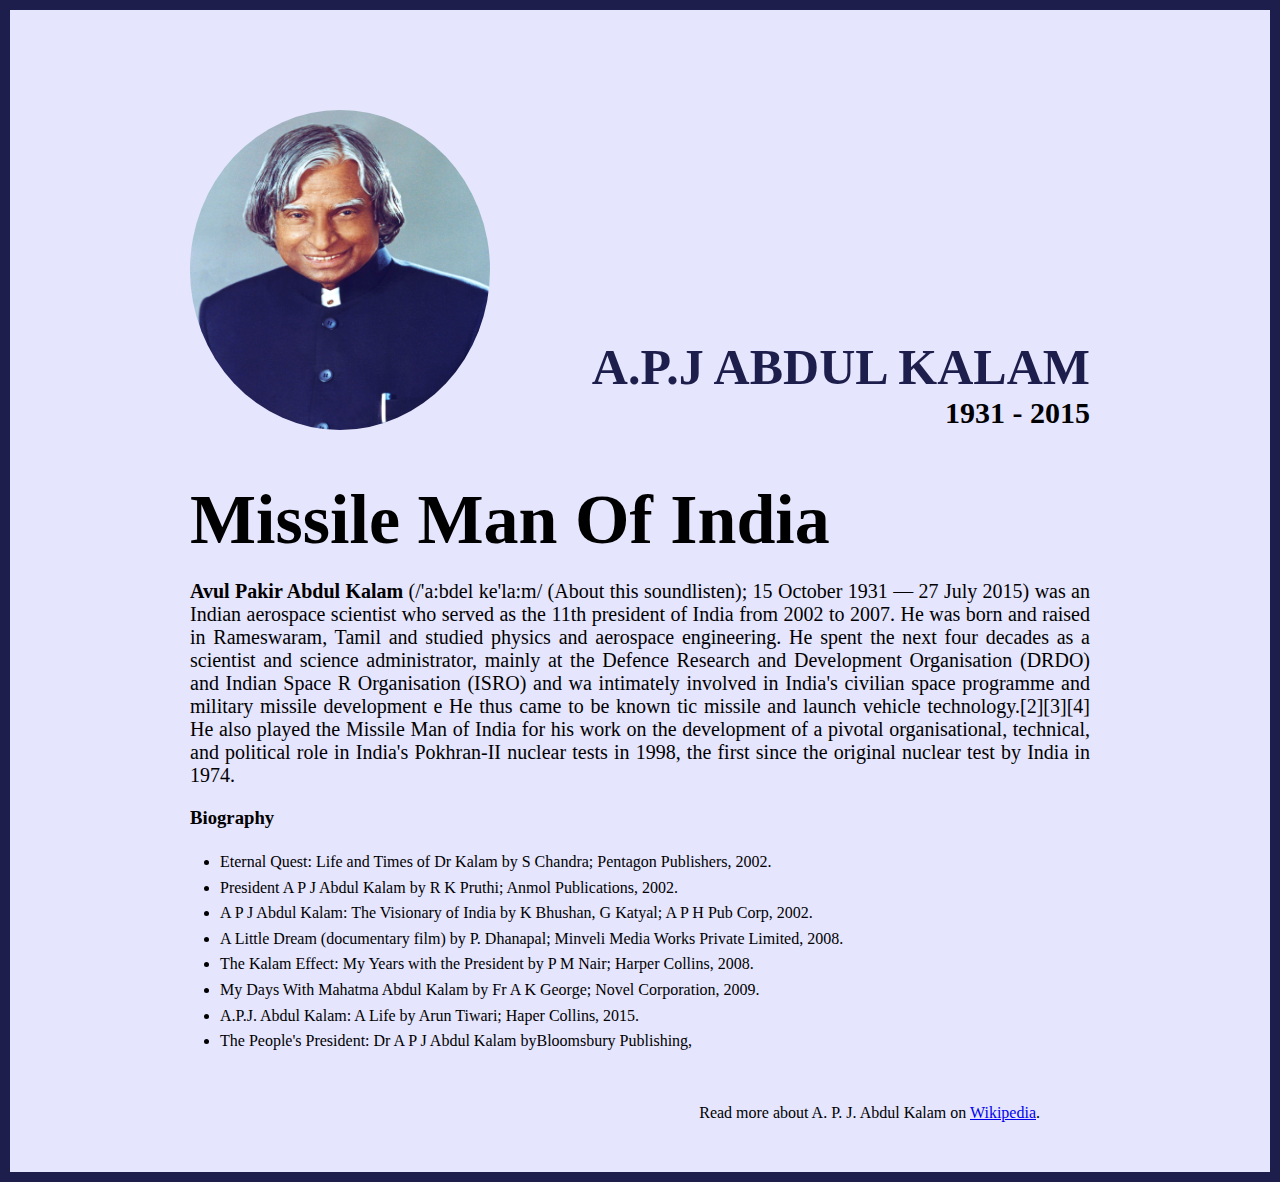
==== Project 1 - The Tribute Website/index.html @ fe60cf85 "Project 1 - The Tribute Website Completed" ====
<!DOCTYPE html>
<html lang="en">
<head>
    <meta charset="UTF-8">
    <meta name="viewport" content="width=device-width, initial-scale=1.0">
    <link rel="stylesheet" href="Style.css">
    <title>The Tribute Page | A.P.J Abdul Kalam</title>
</head>
<body>
    <div class="container">
        <div class="main-content">
            <section class="top_section">
                <div class="image_container">
                    <img src="images/apj.jpg" alt="tribute">
                </div>
                <div>
                    <h1>A.P.J Abdul Kalam</h1>
                    <h4>1931 - 2015</h4>
                </div>
            </section>
            <section class="about_section">
                <h2>Missile Man Of India</h2>
                <p><b>Avul Pakir Abdul Kalam</b> (/'a:bdel ke'la:m/ (About this soundlisten); 15 October 1931 — 27 July 2015) was an Indian
                aerospace scientist who served as the 11th president of India from 2002 to 2007. He was born and raised in Rameswaram, Tamil
                and studied physics and aerospace engineering. He spent the next four decades as a scientist and science administrator,
                mainly at the Defence Research and Development Organisation (DRDO) and Indian Space R
                Organisation (ISRO) and wa
                intimately involved in India's civilian space programme and military missile development e
                He thus came to be known
                tic missile and launch vehicle technology.[2][3][4] He also played
                the Missile Man of India for his work on the development of
                a pivotal organisational, technical, and political role in India's Pokhran-II nuclear tests in 1998, the first since the original nuclear
                test by India in 1974.</p>
            </section>
            <section class="about_biography">
                <h3>Biography</h3>
                <ul>
                    <li>Eternal Quest: Life and Times of Dr Kalam by S Chandra; Pentagon Publishers, 2002.</li>
                    <li>President A P J Abdul Kalam by R K Pruthi; Anmol Publications, 2002.</li>
                    <li>A P J Abdul Kalam: The Visionary of India by K Bhushan, G Katyal; A P H Pub Corp, 2002.</li>
                    <li>A Little Dream (documentary film) by P. Dhanapal; Minveli Media Works Private Limited, 2008.</li>
                    <li>The Kalam Effect: My Years with the President by P M Nair; Harper Collins, 2008.</li>
                    <li>My Days With Mahatma Abdul Kalam by Fr A K George; Novel Corporation, 2009.</li>
                    <li>A.P.J. Abdul Kalam: A Life by Arun Tiwari; Haper Collins, 2015.</li>
                    <li>The People's President: Dr A P J Abdul Kalam byBloomsbury Publishing,</li>
                </ul>
            </section>
            <footer>
                <p>Read more about A. P. J. Abdul Kalam on <a href="https://en.wikipedia.org/wiki/A._P._J._Abdul_Kalam">Wikipedia</a>.</p>
            </footer>
        </div>
    </div>
</body>
</html>
---- Project 1 - The Tribute Website/Style.css ----
*{
    margin: 0;
    padding: 0;
    box-sizing: border-box;
}
.container{
    background-color: #e5e5fd;
    min-height: 100vh;
    border: 10px solid #1d1e4c;

}
.main-content{
    max-width: 900px;
    margin: 0 auto;
}
.top_section{
    margin-top: 100px;
    display: flex;
    justify-content: space-between;
    align-items: end;
}
.top_section h1{
    font-size: 50px;
    font-weight: bold;
    color: #1d1e4c;
    text-transform: uppercase;
}
.top_section h4{
    font-size: 30px;
    text-align: end;
}
.image_container{
    border-radius: 50%;
    overflow: hidden;
}
.image_container, img{
    width: 300px;
    height: 320px;
}
.about_section{
    margin-top: 50px;
}
.about_section h2{
    font-size: 70px;
    margin-bottom: 20px;
}
.about_section p{
    font-size: 20px;
    font-weight: 400;
    text-align: justify;
}

.about_biography{
    margin-top: 20px;
    margin-bottom: 20px;
}
.about_biography h3{
    margin-bottom: 20px;
}
.about_biography ul{
    margin-left: 30px;
    line-height: 1.6;    
}
.about_biography li{
    font-size: 16px;
    font-weight: 500;
}
footer{
    margin: 50px;
}
footer p{
    text-align: end;
}
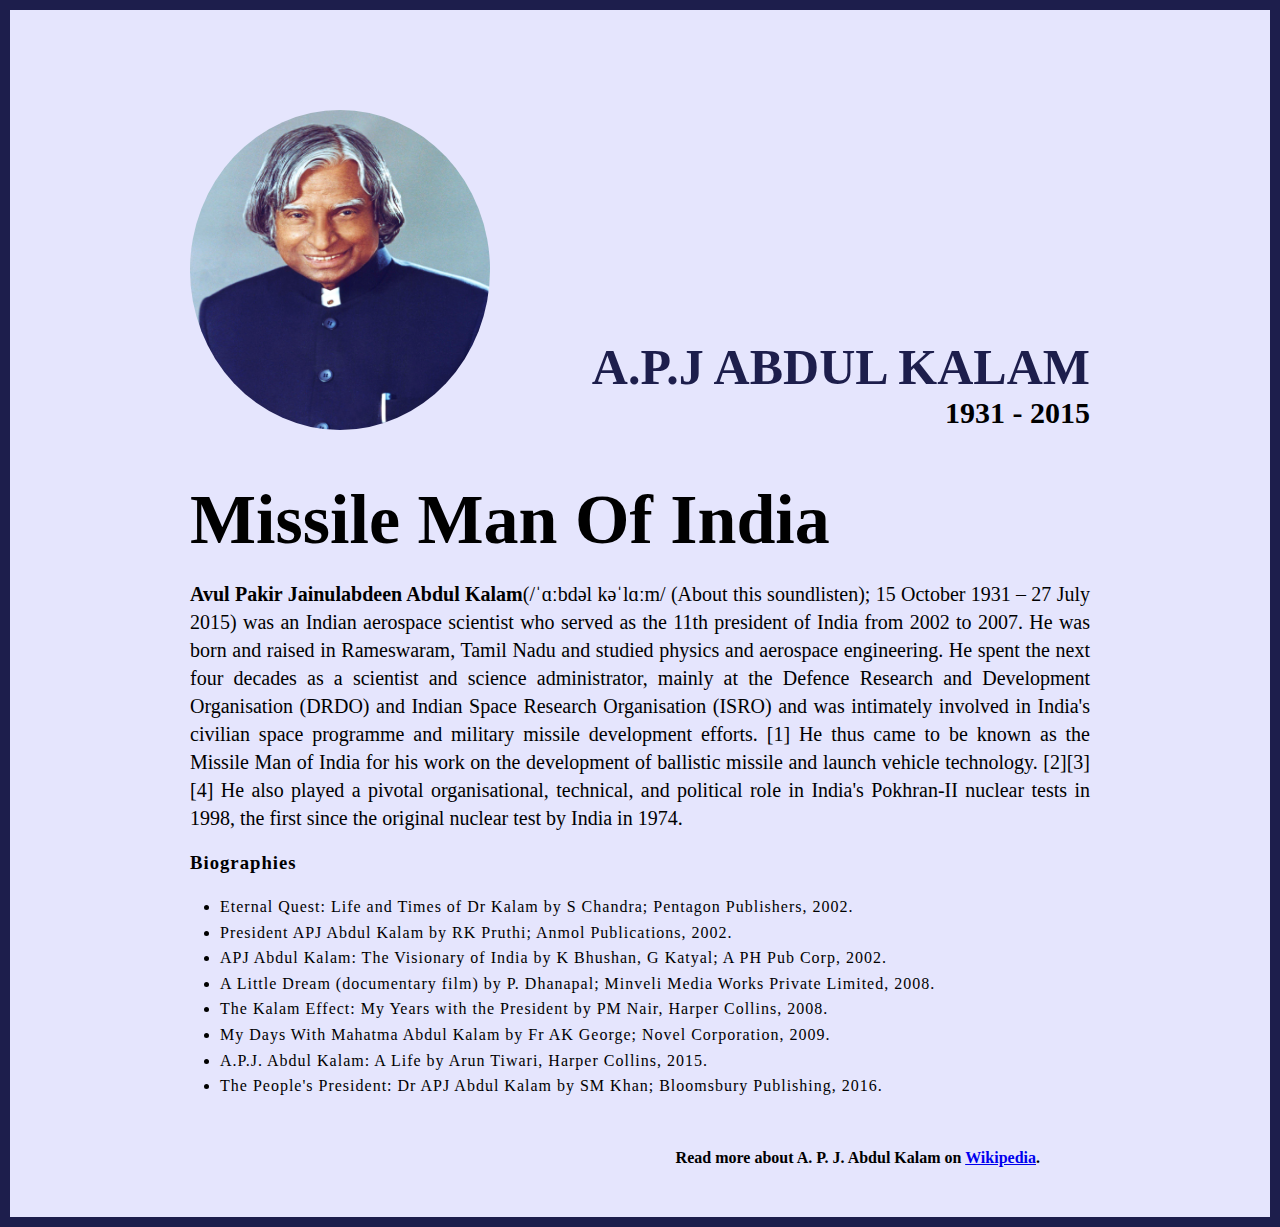
==== commit 18b8190f: "some minor changes done" ====
--- a/Project 1 - The Tribute Website/index.html
+++ b/Project 1 - The Tribute Website/index.html
@@ -20,29 +20,19 @@
             </section>
             <section class="about_section">
                 <h2>Missile Man Of India</h2>
-                <p><b>Avul Pakir Abdul Kalam</b> (/'a:bdel ke'la:m/ (About this soundlisten); 15 October 1931 — 27 July 2015) was an Indian
-                aerospace scientist who served as the 11th president of India from 2002 to 2007. He was born and raised in Rameswaram, Tamil
-                and studied physics and aerospace engineering. He spent the next four decades as a scientist and science administrator,
-                mainly at the Defence Research and Development Organisation (DRDO) and Indian Space R
-                Organisation (ISRO) and wa
-                intimately involved in India's civilian space programme and military missile development e
-                He thus came to be known
-                tic missile and launch vehicle technology.[2][3][4] He also played
-                the Missile Man of India for his work on the development of
-                a pivotal organisational, technical, and political role in India's Pokhran-II nuclear tests in 1998, the first since the original nuclear
-                test by India in 1974.</p>
+                <p><b>Avul Pakir Jainulabdeen Abdul Kalam</b>(/ˈɑːbdəl kəˈlɑːm/ (About this soundlisten); 15 October 1931 – 27 July 2015) was an Indian aerospace scientist who served as the 11th president of India from 2002 to 2007. He was born and raised in Rameswaram, Tamil Nadu and studied physics and aerospace engineering. He spent the next four decades as a scientist and science administrator, mainly at the Defence Research and Development Organisation (DRDO) and Indian Space Research Organisation (ISRO) and was intimately involved in India's civilian space programme and military missile development efforts. [1] He thus came to be known as the Missile Man of India for his work on the development of ballistic missile and launch vehicle technology. [2][3][4] He also played a pivotal organisational, technical, and political role in India's Pokhran-II nuclear tests in 1998, the first since the original nuclear test by India in 1974.</p>
             </section>
             <section class="about_biography">
-                <h3>Biography</h3>
+                <h3>Biographies</h3>
                 <ul>
                     <li>Eternal Quest: Life and Times of Dr Kalam by S Chandra; Pentagon Publishers, 2002.</li>
-                    <li>President A P J Abdul Kalam by R K Pruthi; Anmol Publications, 2002.</li>
-                    <li>A P J Abdul Kalam: The Visionary of India by K Bhushan, G Katyal; A P H Pub Corp, 2002.</li>
+                    <li>President APJ Abdul Kalam by RK Pruthi; Anmol Publications, 2002.</li>
+                    <li>APJ Abdul Kalam: The Visionary of India by K Bhushan, G Katyal; A PH Pub Corp, 2002.</li>
                     <li>A Little Dream (documentary film) by P. Dhanapal; Minveli Media Works Private Limited, 2008.</li>
-                    <li>The Kalam Effect: My Years with the President by P M Nair; Harper Collins, 2008.</li>
-                    <li>My Days With Mahatma Abdul Kalam by Fr A K George; Novel Corporation, 2009.</li>
-                    <li>A.P.J. Abdul Kalam: A Life by Arun Tiwari; Haper Collins, 2015.</li>
-                    <li>The People's President: Dr A P J Abdul Kalam byBloomsbury Publishing,</li>
+                    <li>The Kalam Effect: My Years with the President by PM Nair, Harper Collins, 2008.</li>
+                    <li>My Days With Mahatma Abdul Kalam by Fr AK George; Novel Corporation, 2009.</li>
+                    <li>A.P.J. Abdul Kalam: A Life by Arun Tiwari, Harper Collins, 2015.</li>
+                    <li>The People's President: Dr APJ Abdul Kalam by SM Khan; Bloomsbury Publishing, 2016.</li>
                 </ul>
             </section>
             <footer>
--- a/Project 1 - The Tribute Website/Style.css
+++ b/Project 1 - The Tribute Website/Style.css
@@ -48,10 +48,12 @@
     font-size: 20px;
     font-weight: 400;
     text-align: justify;
+    line-height: 1.4;
 }
 
 .about_biography{
     margin-top: 20px;
+    letter-spacing: 1px;
     margin-bottom: 20px;
 }
 .about_biography h3{
@@ -70,4 +72,5 @@
 }
 footer p{
     text-align: end;
+    font-weight: 600;
 }